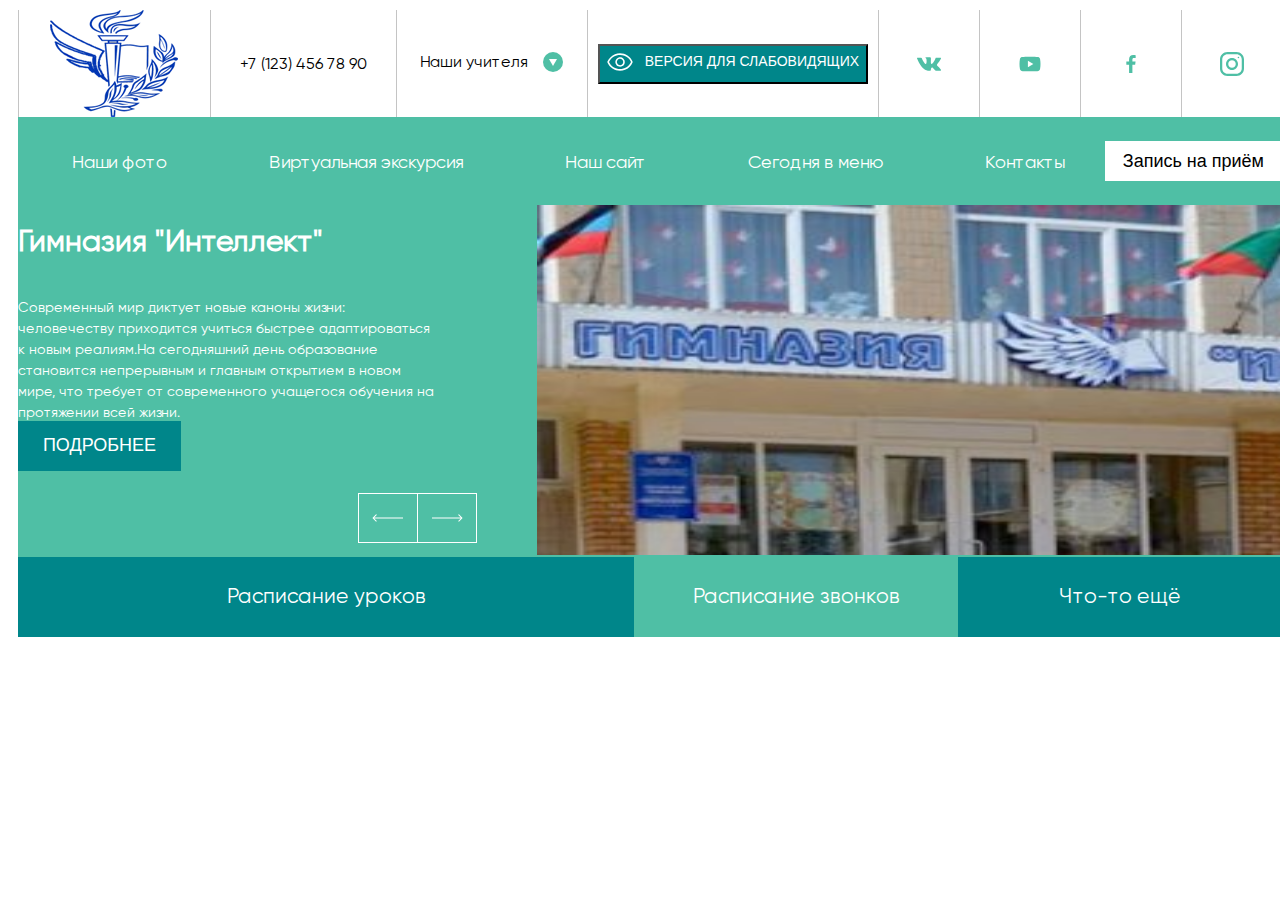
==== index.html @ 390b91b1 "Add files via upload" ====
<!DOCTYPE html>
<html lang="en">
<head>
    <meta charset="UTF-8">
    <meta http-equiv="X-UA-Compatible" content="IE=edge">
    <meta name="viewport" content="width=device-width, initial-scale=1.0">
    <title>Document</title>
    <link rel="stylesheet" href="style.css">
</head>
<body>
    <div class="conteiner">
       
        <nav class="header-menu">
            <div class="header-menu_info line_1">
                <img src="image\icons\logo.png" alt="">
            </div>
            <div class="header-menu_info a_black line_2">
                <a href="#">+7 (123) 456 78 90</a>
            </div>
            <div class="header-menu_info a_black line_3">
                <a href="#">Наши учителя</a> <span class="header-menu_info_img_line_3"><img src="image\icons\icon_btn.svg" alt=""></span> 
            </div>
            <div class="header-menu_info line_4">
                <button class="btn_line_4"> <span class="header-menu_info_img_line_4"><img src="image\icons\icon_eye.svg"></span> ВЕРСИЯ ДЛЯ СЛАБОВИДЯЩИХ</button>
            </div>
            <div class="header-menu_soc_bar">
                <img src="image\icons\icon_vk.svg" alt="">
            </div>
            <div class="header-menu_soc_bar">
                <img src="image\icons\icon_youtube.svg" alt="">
            </div>
            <div class="header-menu_soc_bar">
                <img src="image\icons\icon_facebook.svg" alt="">
            </div>
            <div class="header-menu_soc_bar">
                <img src="image\icons\icon_instagram.svg" alt="">
            </div>
        </nav>
        <div class="first-screen">
            <nav class="first-screen-menu">
                    <nav class="main_menu">
                        <ul>
                            <li><a href="">Наши фото</a></li> 
                            <li><a href="">Виртуальная экскурсия</a></li>
                            <li><a href="./site.html">Наш сайт</a></li>
                            <li><a href="">Сегодня в меню</a></li>
                            <li><a href="">Контакты</a></li>
                        </ul>                
                    </nav> 
                        <button  type="button" class="btn_zapis">Запись на приём</button> 
            </nav>
             <div class="first-screen-content">
                <div class="first-screen-content-left">
                    <div class="first-screen-content-left_text">
                        <h2 class="h1_first_screen">Гимназия "Интеллект"</h2>
                            <p class="info_first-screen">
                                Современный мир диктует новые каноны жизни: человечеству приходится учиться быстрее адаптироваться к новым реалиям.На сегодняшний день образование становится непрерывным и главным открытием в новом мире, что требует от современного учащегося обучения на протяжении всей жизни. 
                            </p>
                                <button class="first-screen-content-left_btn">
                                    <a href="">ПОДРОБНЕЕ</a>
                                </button>
                    </div>
                    
                    <div class="first-screen-content-left_slide_btn"> <img style="width:119px; height:50px;" src="image/content/img_slider/slide_btn.svg" alt=""></div>
                </div>
                <div class="first-screen-content-right"> 
                   <img src="image/content/img_slider/ggi.jpg" alt="">
               
            </div>
                                                                                                        
        </div>
        <div class="first-screen_main-categories">
            <div class="main_cat-1"><a href="">Расписание уроков</a></div>
            <div class="main_cat-2"><a href="">Расписание звонков</a></div>
            <div class="main_cat-3"><a href="">Что-то ещё</a></div>
    </div>   

    </div>
---- style.css ----
@font-face {
    font-family: Gilroy; /* Гарнитура шрифта */
    font-style: normal;
    font-weight: 400;
    src: url(fonts/gilroy-regular.ttf); /* Путь к файлу со шрифтом */
    }

body 
    {   background-color: #ffffff;
        font-family: Gilroy, Georgia, 'Times New Roman', Times, serif;
}

ul{
    list-style: none;
    padding: 0;
}

a {
    text-decoration: none;
    color: #fff;
}
.a_black  a {
    color: #000;
}

.site{
    width: 100%;
    height: 100%;
}
.conteiner {
    max-width: 1920px;
    min-width: 1020px;
    width: 100%;
    height: 100%;
    margin: 10px 10px;
    
}

.header-menu {   
    display: flex;
    margin: 0 auto;
    max-width: 1295px;
   
    width: 100%;
    height: 100%;
    background-color: #fff;  
    border-width: 0px 1px 0px 1px;
    border-style: solid;
    border-color: #C4C4C4;  
}

.header-menu:first-child{
    border-width: 0px 0px 0px 0px;
}

.header-menu_info {
    display: flex;
    flex-wrap: wrap;
    justify-content: center;
    align-content: center;
    border-width: 0px 0px 0px 1px;
    border-style: solid;
    border-color: #C4C4C4;
    text-align: center;
    font-size: 16px;   
    line-height: 18px;
}


.line_1 {
   max-width: 260px;
   width: 100%;
}
.line_2 {
    max-width: 185px;   
    width: 100%;
}
.line_3 {
    max-width: 199px; 
    width: 100%;
}
.line_3 > a {
    line-height: 20px;
}
.header-menu_info_img_line_3 {
    margin-left: 15px;
}
.line_4 {  
    max-width: 331px;
    width: 100%; 
    padding: 10px; 
}
.btn_line_4 {
    display: flex;
    flex-wrap: wrap;
    justify-content: space-around;
    align-content: center;
    width: 270px;
    height: 40px;
    background-color: #00868A;
    font-size: 14px;
    line-height: 17px;
    color: #fff;
}
.header-menu_info_img_line_4 {
    margin-right: 10px;
}
.header-menu_soc_bar {
    display: flex;
    flex-wrap: wrap;
    justify-content: center;
    align-content: center;
    max-width: 80px;
    width: 100%;
    padding: 10px;
    border-width: 0px 0px 0px 1px;
    border-style: solid;
    border-color: #C4C4C4;
}

.first-screen {
    background-color: #4FBFA5 ;
    margin: 0px auto;
    width: 100%;
    height: 100%;
    color: #fff;
}

.first-screen-menu {
    display: flex;
    align-items: center;
    margin: 0px auto;
    max-width: 1295px;
    width: 100%;
    height: 88px;   
}

.main_menu {
    max-width: 1248px;
    width: 100%;
    height: 27px;
    margin: 0 auto;
}

.main_menu >ul {
    display: flex;
    justify-content: space-between;
    margin: 0px auto;
    padding: 0px; 
}

.main_menu >ul > li {
    text-decoration: none;
    display: inline;
    font-size: 18px;
    line-height: 27px;
}

.main_menu >ul > li:first-child {
    padding-left: 54px;
    text-decoration: none;
    display: inline;
    font-size: 18px;
    line-height: 27px;
}
.btn_zapis {
    width: 214px;
    height: 40px;
    margin-left: 40px;
    padding: 0px;
    border: none;
    background-color: #fff;
    color: #000;
    text-align: center;
    font-weight: 500;
    font-size: 18px;
    
    
}
.first-screen-content {
    display: flex;
    margin: 0px auto;
    max-width: 1295px;
    width: 100%;
    height: 352px;
}
.first-screen-content-site{
    width: 100%;
    height: 500px;
}

.first-screen-content-left {
max-width: 490px;
width: 100%;
height: 100%;
margin-right: 60px;
}

.first-screen-content-left_text{
    max-width: 416px;
    width: 100%;
    height: 266px;
    margin: 0px 134px 0px 0px;
}

.first-screen-content-left_btn  {
    display: flex;
    flex-wrap: wrap;
    flex-direction: column;
    justify-content: center;
    align-content: center;
    width: 163px;
    height: 50px;
    background-color: #00868A;
    border: 0px;
    font-size: 18px;
    line-height: 21.19px;
    color: #fff;
}

.h1_first_screen{
    margin: 0px 0px 20px 0px;
    max-width: 316px;
    width: 100%;
    height: 72px;
    font-size: 30px;
    font-weight: 700;
    line-height: 72px;

}
.info_first-screen{
    max-width: 416px;
    width: 100%;
    height: 84px;
    font-size: 14px;
    line-height: 21px;
    margin: 0px 0px 40px 0px;
}

.first-screen-content-left_slide_btn {
    display: flex;
    flex-direction: row-reverse;
    margin-top: 22px;
    max-width: 490px;
    width: 100%;
    height: 50px;

}

.first-screen-content-right{
    max-width: 745px;
    width: 100%;
    height: 100%;
}

.first-screen-content-right img {
    width: 861px;
    height: 350px;
}


.first-screen_main-categories {
    display: flex;
    margin: 0px auto;
    max-width: 1295px;
    width: 100%;
    height: 80px;
    border: 0px;
}
.main_cat-1, .main_cat-2, .main_cat-3{
    display: flex;
    flex-wrap: wrap;
    flex-direction: column;
    align-content: center;
    justify-content: center;
    font-size: 21px;
    line-height: 31.5px;
}

.main_cat-1 {
    max-width: 648px;
    width: 100%;
    height: 80px; 
    background-color: #00868A;
}
.main_cat-2 {
    max-width: 324px;
    width: 100%;
    height: 80px; 
}
.main_cat-3 {
    max-width: 324px;
    width: 100%;
    height: 80px;    
    background-color: #00868A; 
}
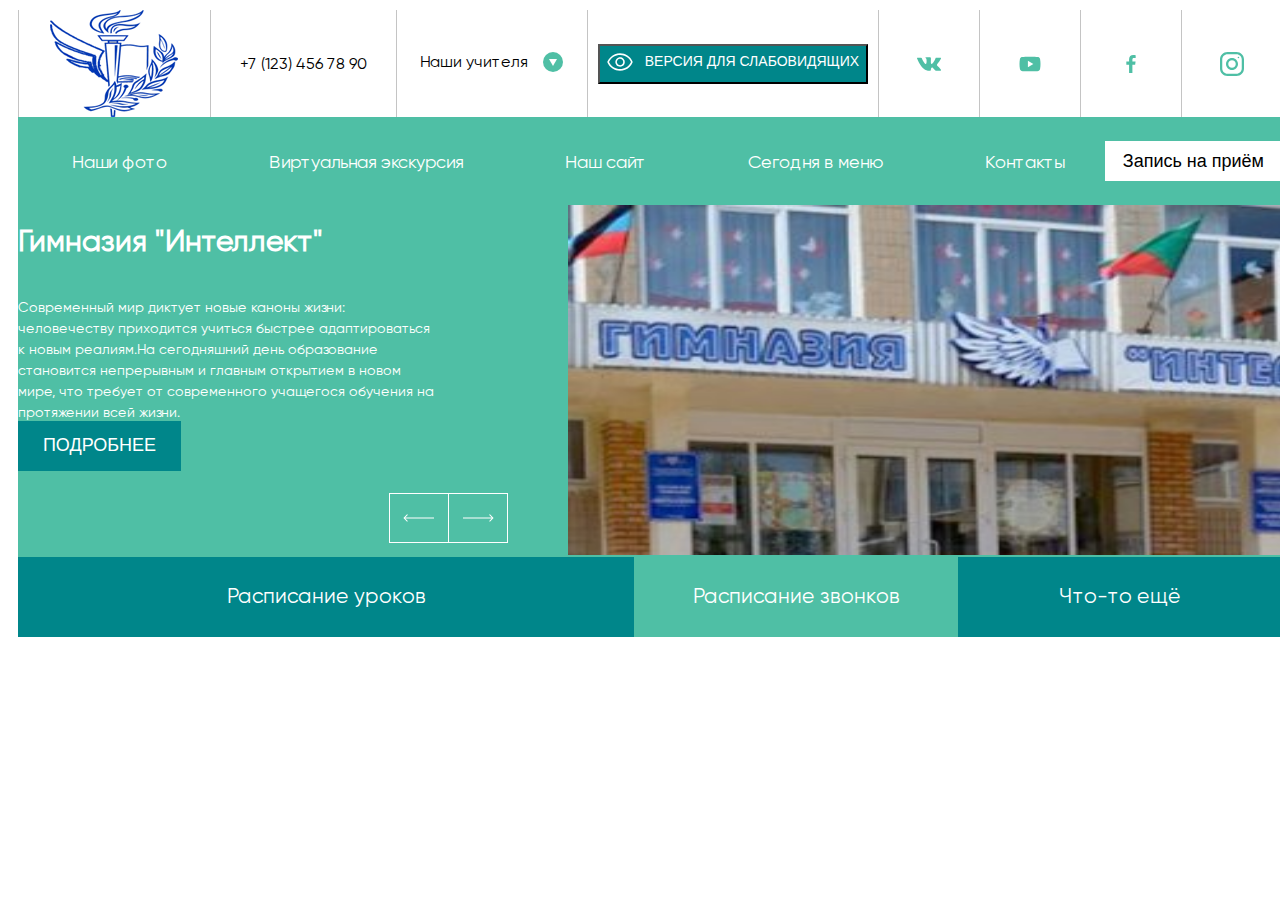
==== commit 4b0f2705: "Add files via upload" ====
--- a/index.html
+++ b/index.html
@@ -40,7 +40,7 @@
             <nav class="first-screen-menu">
                     <nav class="main_menu">
                         <ul>
-                            <li><a href="">Наши фото</a></li> 
+                            <li><a href="./foto.html">Наши фото</a></li> 
                             <li><a href="">Виртуальная экскурсия</a></li>
                             <li><a href="./site.html">Наш сайт</a></li>
                             <li><a href="">Сегодня в меню</a></li>
--- a/style.css
+++ b/style.css
@@ -189,6 +189,12 @@
     height: 500px;
 }
 
+.first-screen-content-foto{
+    display: flex;
+    flex-direction: column;
+}
+
+
 .first-screen-content-left {
 max-width: 490px;
 width: 100%;
@@ -248,13 +254,15 @@
 }
 
 .first-screen-content-right{
+    display: flex;
+    justify-content: center;
     max-width: 745px;
     width: 100%;
     height: 100%;
 }
 
 .first-screen-content-right img {
-    width: 861px;
+    width: 100%;
     height: 350px;
 }
 
@@ -293,4 +301,17 @@
     width: 100%;
     height: 80px;    
     background-color: #00868A; 
+}
+.foto_line{
+    display: flex;
+    justify-content: space-between;
+
+}
+.btn_foto{
+
+width: 300px;
+height: 200px;
+margin: 20px 30px 20px 30px;
+background-color: #3ef601;
+flex-wrap: wrap;
 }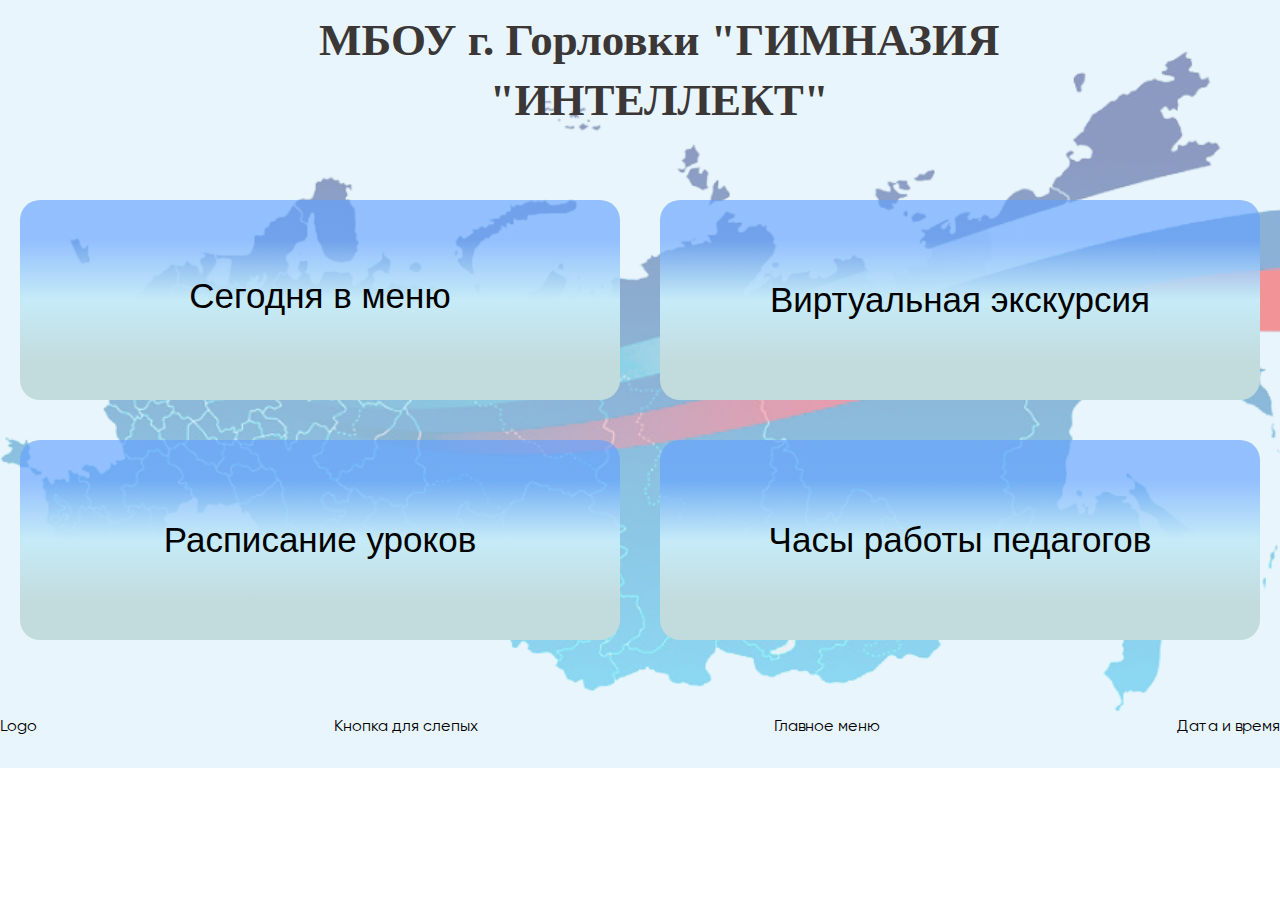
==== commit 84467cb6: "Update index.html" ====
--- a/index.html
+++ b/index.html
@@ -9,71 +9,41 @@
 </head>
 <body>
     <div class="conteiner">
-       
-        <nav class="header-menu">
-            <div class="header-menu_info line_1">
-                <img src="image\icons\logo.png" alt="">
+        <div class="header">
+            <div class="header_left_logo">
+            <img src="https://gimn-intellect.do.am/site_image/gerb_ggi_new.png" alt="">
             </div>
-            <div class="header-menu_info a_black line_2">
-                <a href="#">+7 (123) 456 78 90</a>
+            <div class="header_text_logo">
+            <b>МБОУ г. Горловки "ГИМНАЗИЯ "ИНТЕЛЛЕКТ"</b> <br>
+            <!-- <span style="font-size:12px;">МУНИЦИПАЛЬНОЕ БЮДЖЕТНОЕ ОБЩЕОБРАЗОВАТЕЛЬНОЕ УЧРЕЖДЕНИЕ ГОРОДА ГОРЛОВКИ «ГИМНАЗИЯ «ИНТЕЛЛЕКТ» </span> -->
             </div>
-            <div class="header-menu_info a_black line_3">
-                <a href="#">Наши учителя</a> <span class="header-menu_info_img_line_3"><img src="image\icons\icon_btn.svg" alt=""></span> 
+            <div class="header_right_logo"></div>
+            </div> 
+    
+           
+            <div class="knopki_ggi">
+                <div class="vertikal_btn">
+                    <div class="stolbik_btn">
+                        <div class="btn_ggi"><a href="./index.html"><span><span>Сегодня в меню</span></span></a></div>
+                        <div class="btn_ggi"><span><span><a href="">Расписание уроков</a></span></span>
+                        </div>
+                    </div>
+            
+                    <div class="stolbik_btn">
+                        <div class="btn_ggi"><span><span><a href="">Виртуальная экскурсия</a></span></span></div>
+                        <div class="btn_ggi"><span><span><a href="">Часы работы педагогов</a></span></span></div>
+                    </div>
+                </div>
             </div>
-            <div class="header-menu_info line_4">
-                <button class="btn_line_4"> <span class="header-menu_info_img_line_4"><img src="image\icons\icon_eye.svg"></span> ВЕРСИЯ ДЛЯ СЛАБОВИДЯЩИХ</button>
+            <div class="nav_footer">
+                <div>Logo</div>
+                <div>Кнопка для слепых</div>
+                <div>Главное меню</div>
+                <div>Дата и время</div>
             </div>
-            <div class="header-menu_soc_bar">
-                <img src="image\icons\icon_vk.svg" alt="">
-            </div>
-            <div class="header-menu_soc_bar">
-                <img src="image\icons\icon_youtube.svg" alt="">
-            </div>
-            <div class="header-menu_soc_bar">
-                <img src="image\icons\icon_facebook.svg" alt="">
-            </div>
-            <div class="header-menu_soc_bar">
-                <img src="image\icons\icon_instagram.svg" alt="">
-            </div>
-        </nav>
-        <div class="first-screen">
-            <nav class="first-screen-menu">
-                    <nav class="main_menu">
-                        <ul>
-                            <li><a href="./foto.html">Наши фото</a></li> 
-                            <li><a href="">Виртуальная экскурсия</a></li>
-                            <li><a href="./site.html">Наш сайт</a></li>
-                            <li><a href="">Сегодня в меню</a></li>
-                            <li><a href="">Контакты</a></li>
-                        </ul>                
-                    </nav> 
-                        <button  type="button" class="btn_zapis">Запись на приём</button> 
-            </nav>
-             <div class="first-screen-content">
-                <div class="first-screen-content-left">
-                    <div class="first-screen-content-left_text">
-                        <h2 class="h1_first_screen">Гимназия "Интеллект"</h2>
-                            <p class="info_first-screen">
-                                Современный мир диктует новые каноны жизни: человечеству приходится учиться быстрее адаптироваться к новым реалиям.На сегодняшний день образование становится непрерывным и главным открытием в новом мире, что требует от современного учащегося обучения на протяжении всей жизни. 
-                            </p>
-                                <button class="first-screen-content-left_btn">
-                                    <a href="">ПОДРОБНЕЕ</a>
-                                </button>
-                    </div>
-                    
-                    <div class="first-screen-content-left_slide_btn"> <img style="width:119px; height:50px;" src="image/content/img_slider/slide_btn.svg" alt=""></div>
-                </div>
-                <div class="first-screen-content-right"> 
-                   <img src="image/content/img_slider/ggi.jpg" alt="">
-               
-            </div>
-                                                                                                        
-        </div>
-        <div class="first-screen_main-categories">
-            <div class="main_cat-1"><a href="">Расписание уроков</a></div>
-            <div class="main_cat-2"><a href="">Расписание звонков</a></div>
-            <div class="main_cat-3"><a href="">Что-то ещё</a></div>
-    </div>   
+   </div>
+   
 
-    </div>
-   +</body>
+   </html>
+   
--- a/style.css
+++ b/style.css
@@ -6,7 +6,9 @@
     }
 
 body 
-    {   background-color: #ffffff;
+    {  
+        margin: 0px;
+        background-color: #ffffff;
         font-family: Gilroy, Georgia, 'Times New Roman', Times, serif;
 }
 
@@ -17,301 +19,139 @@
 
 a {
     text-decoration: none;
-    color: #fff;
+    color: rgb(0, 0, 0);
 }
 .a_black  a {
     color: #000;
 }
 
-.site{
+span{
+    font-family: Verdana, Geneva, Tahoma, sans-serif;
+    font-size: 35px;
+}
+iframe{
     width: 100%;
     height: 100%;
 }
 .conteiner {
-    max-width: 1920px;
-    min-width: 1020px;
+    display: flex;
+    flex-direction: column;
+    background-color: #e9f5fc;
+    background-image: url(./image/icons/bg_rf_proz40.png);
+    background-size: 100% 100%;
     width: 100%;
-    height: 100%;
-    margin: 10px 10px;
-    
+    height: 768px;
+    margin: auto;
 }
 
-.header-menu {   
+/*стили шапка*/
+.header {
     display: flex;
-    margin: 0 auto;
-    max-width: 1295px;
+    justify-content: space-between;
+    align-items: center;
+    margin: 10px 0px;
+    width: 100%;
+    height: auto;
+    /* background-image: url('./image/icons/flag_2.png'); */
+    background-size: cover;
+   }
    
+   .header_left_logo {
+    width: 10%; 
+    padding-left: 3%;
+   }
+   
+   .header_text_logo {
+    text-align: center;
+    font-size: 45px;
+    font-weight: 500;
+    font-family: Georgia, 'Times New Roman', Times, serif;
+    line-height: 60px;
+    color: #3b3737;
+   }
+   
+   .header_right_logo {
+    width: 10%;
+    padding-top: 6%;
+    color: #33235e;
+    font-size: 12px;
+    font-weight: 700;
+   }
+   /*конец стили шапка*/
+   .nav_footer{
+    display: flex;
     width: 100%;
-    height: 100%;
-    background-color: #fff;  
-    border-width: 0px 1px 0px 1px;
-    border-style: solid;
-    border-color: #C4C4C4;  
+    height: 50px;
+    margin-top: 40px;
+    flex-direction: row;
+    justify-content: space-between;
+    align-items: center;
 }
+/*кнопки на главной странице*/
+.knopki_ggi {
+    align-items: center;
+    }
 
-.header-menu:first-child{
-    border-width: 0px 0px 0px 0px;
-}
+    .conteiner_btn {
+     
+     width: 600px;
+    }
+    
+    .vertikal_btn {
+     display: flex;
+     flex-flow: row;
+     width: 100%;
+    font-size: 12px;
+     }
+    .stolbik_btn {
+     padding: 20px;
+     width: 100%;
+    }
 
-.header-menu_info {
-    display: flex;
-    flex-wrap: wrap;
-    justify-content: center;
-    align-content: center;
-    border-width: 0px 0px 0px 1px;
-    border-style: solid;
-    border-color: #C4C4C4;
-    text-align: center;
-    font-size: 16px;   
-    line-height: 18px;
-}
+    .btn_ggi { 
+        display: flex;
+        align-items: center;
+        justify-content: space-around;
+        line-height: 30px;
+        text-align: center;
+        margin-top: 40px;
+        background: linear-gradient(to top, #c2dcde 20%, #c6ebf8 50%, #61a0ffa1 80% ); 
+        width: 100%;
+        height: 200px;
+        border-radius: 20px;
+       }
+     
+    .btn_ggi a {
+     text-decoration: none;
+     display: block;
+     color: #000000;
+    }
+    .btn_ggi_dlinaya a {
+     text-decoration: none;
+     display: block;
+     color: #000000;
+    }
+    
+    .btn_ggi:hover {
+     background: linear-gradient(to bottom, #f5fcff 20%, #c6ebf8 50%, #8bd7f3 80% );
+    }
+    
+    .btn_ggi_dlinaya:hover {
+     background: linear-gradient(to bottom, #f5fcff 20%, #c6ebf8 50%, #8bd7f3 80% );
+    }
+   
+    
+    .btn_ggi_dlinaya { 
+     line-height: 30px;
+     text-align: center;
+     margin-top: 10px;
+     background: linear-gradient(to top, #c2dcde 20%, #c6ebf8 50%, #61a0ffa1 80% ); 
+     width: 100%;
+     height: 30px;
+     border-radius: 20px;
+     font-size: 12px;
+    }
+
+    /*конец кнопки на главной странице*/
 
 
-.line_1 {
-   max-width: 260px;
-   width: 100%;
-}
-.line_2 {
-    max-width: 185px;   
-    width: 100%;
-}
-.line_3 {
-    max-width: 199px; 
-    width: 100%;
-}
-.line_3 > a {
-    line-height: 20px;
-}
-.header-menu_info_img_line_3 {
-    margin-left: 15px;
-}
-.line_4 {  
-    max-width: 331px;
-    width: 100%; 
-    padding: 10px; 
-}
-.btn_line_4 {
-    display: flex;
-    flex-wrap: wrap;
-    justify-content: space-around;
-    align-content: center;
-    width: 270px;
-    height: 40px;
-    background-color: #00868A;
-    font-size: 14px;
-    line-height: 17px;
-    color: #fff;
-}
-.header-menu_info_img_line_4 {
-    margin-right: 10px;
-}
-.header-menu_soc_bar {
-    display: flex;
-    flex-wrap: wrap;
-    justify-content: center;
-    align-content: center;
-    max-width: 80px;
-    width: 100%;
-    padding: 10px;
-    border-width: 0px 0px 0px 1px;
-    border-style: solid;
-    border-color: #C4C4C4;
-}
-
-.first-screen {
-    background-color: #4FBFA5 ;
-    margin: 0px auto;
-    width: 100%;
-    height: 100%;
-    color: #fff;
-}
-
-.first-screen-menu {
-    display: flex;
-    align-items: center;
-    margin: 0px auto;
-    max-width: 1295px;
-    width: 100%;
-    height: 88px;   
-}
-
-.main_menu {
-    max-width: 1248px;
-    width: 100%;
-    height: 27px;
-    margin: 0 auto;
-}
-
-.main_menu >ul {
-    display: flex;
-    justify-content: space-between;
-    margin: 0px auto;
-    padding: 0px; 
-}
-
-.main_menu >ul > li {
-    text-decoration: none;
-    display: inline;
-    font-size: 18px;
-    line-height: 27px;
-}
-
-.main_menu >ul > li:first-child {
-    padding-left: 54px;
-    text-decoration: none;
-    display: inline;
-    font-size: 18px;
-    line-height: 27px;
-}
-.btn_zapis {
-    width: 214px;
-    height: 40px;
-    margin-left: 40px;
-    padding: 0px;
-    border: none;
-    background-color: #fff;
-    color: #000;
-    text-align: center;
-    font-weight: 500;
-    font-size: 18px;
-    
-    
-}
-.first-screen-content {
-    display: flex;
-    margin: 0px auto;
-    max-width: 1295px;
-    width: 100%;
-    height: 352px;
-}
-.first-screen-content-site{
-    width: 100%;
-    height: 500px;
-}
-
-.first-screen-content-foto{
-    display: flex;
-    flex-direction: column;
-}
-
-
-.first-screen-content-left {
-max-width: 490px;
-width: 100%;
-height: 100%;
-margin-right: 60px;
-}
-
-.first-screen-content-left_text{
-    max-width: 416px;
-    width: 100%;
-    height: 266px;
-    margin: 0px 134px 0px 0px;
-}
-
-.first-screen-content-left_btn  {
-    display: flex;
-    flex-wrap: wrap;
-    flex-direction: column;
-    justify-content: center;
-    align-content: center;
-    width: 163px;
-    height: 50px;
-    background-color: #00868A;
-    border: 0px;
-    font-size: 18px;
-    line-height: 21.19px;
-    color: #fff;
-}
-
-.h1_first_screen{
-    margin: 0px 0px 20px 0px;
-    max-width: 316px;
-    width: 100%;
-    height: 72px;
-    font-size: 30px;
-    font-weight: 700;
-    line-height: 72px;
-
-}
-.info_first-screen{
-    max-width: 416px;
-    width: 100%;
-    height: 84px;
-    font-size: 14px;
-    line-height: 21px;
-    margin: 0px 0px 40px 0px;
-}
-
-.first-screen-content-left_slide_btn {
-    display: flex;
-    flex-direction: row-reverse;
-    margin-top: 22px;
-    max-width: 490px;
-    width: 100%;
-    height: 50px;
-
-}
-
-.first-screen-content-right{
-    display: flex;
-    justify-content: center;
-    max-width: 745px;
-    width: 100%;
-    height: 100%;
-}
-
-.first-screen-content-right img {
-    width: 100%;
-    height: 350px;
-}
-
-
-.first-screen_main-categories {
-    display: flex;
-    margin: 0px auto;
-    max-width: 1295px;
-    width: 100%;
-    height: 80px;
-    border: 0px;
-}
-.main_cat-1, .main_cat-2, .main_cat-3{
-    display: flex;
-    flex-wrap: wrap;
-    flex-direction: column;
-    align-content: center;
-    justify-content: center;
-    font-size: 21px;
-    line-height: 31.5px;
-}
-
-.main_cat-1 {
-    max-width: 648px;
-    width: 100%;
-    height: 80px; 
-    background-color: #00868A;
-}
-.main_cat-2 {
-    max-width: 324px;
-    width: 100%;
-    height: 80px; 
-}
-.main_cat-3 {
-    max-width: 324px;
-    width: 100%;
-    height: 80px;    
-    background-color: #00868A; 
-}
-.foto_line{
-    display: flex;
-    justify-content: space-between;
-
-}
-.btn_foto{
-
-width: 300px;
-height: 200px;
-margin: 20px 30px 20px 30px;
-background-color: #3ef601;
-flex-wrap: wrap;
-}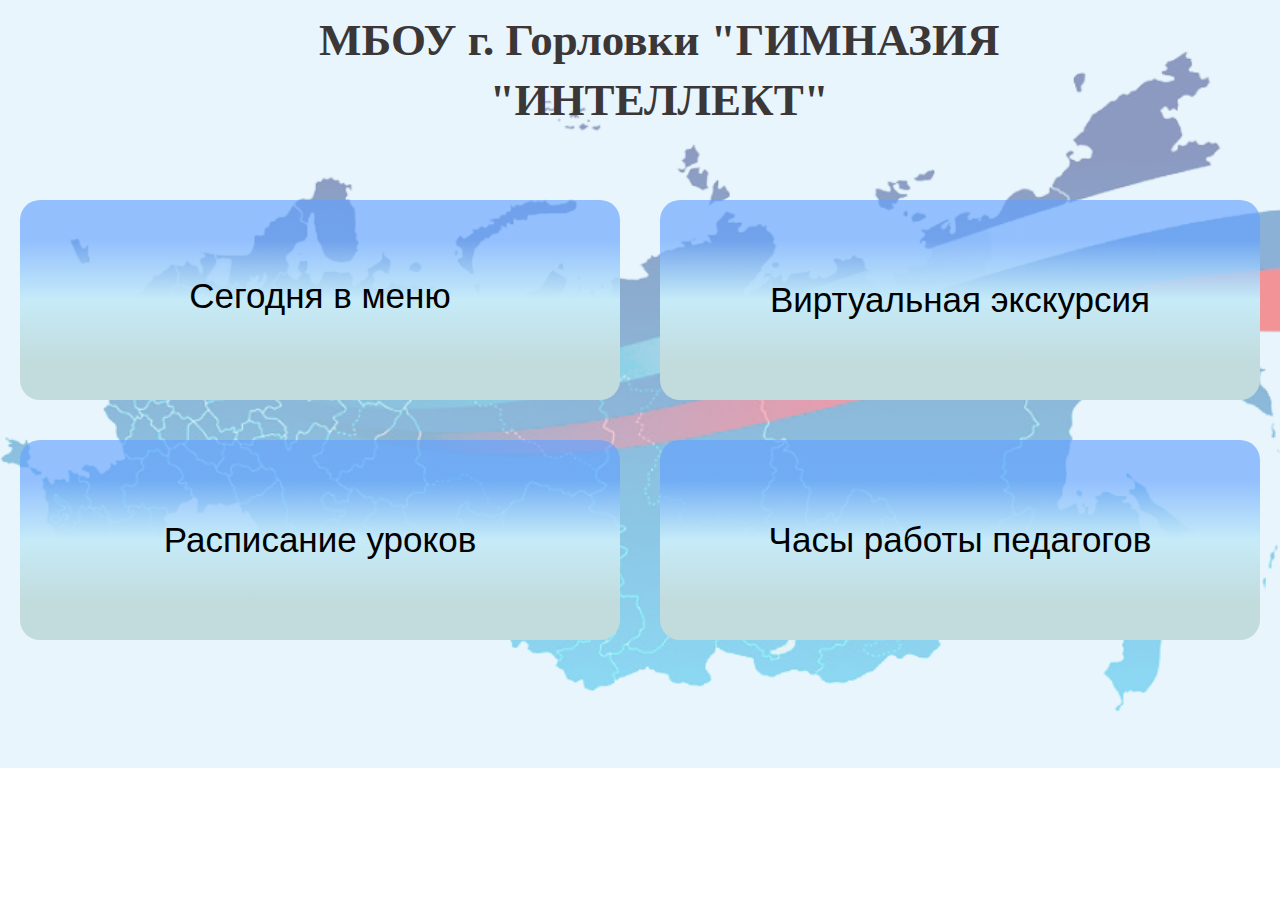
==== commit 7153841b: "Update index.html" ====
--- a/index.html
+++ b/index.html
@@ -8,9 +8,10 @@
     <link rel="stylesheet" href="style.css">
 </head>
 <body>
+  
     <div class="conteiner">
         <div class="header">
-            <div class="header_left_logo">
+            <div class="header_left_logo" id="prikol">
             <img src="https://gimn-intellect.do.am/site_image/gerb_ggi_new.png" alt="">
             </div>
             <div class="header_text_logo">
@@ -25,25 +26,53 @@
                 <div class="vertikal_btn">
                     <div class="stolbik_btn">
                         <div class="btn_ggi"><a href="./index.html"><span><span>Сегодня в меню</span></span></a></div>
-                        <div class="btn_ggi"><span><span><a href="">Расписание уроков</a></span></span>
+                        <div class="btn_ggi"><span><span><a href="./rasp.html">Расписание уроков</a></span></span>
                         </div>
                     </div>
             
                     <div class="stolbik_btn">
-                        <div class="btn_ggi"><span><span><a href="">Виртуальная экскурсия</a></span></span></div>
-                        <div class="btn_ggi"><span><span><a href="">Часы работы педагогов</a></span></span></div>
+                        <div class="btn_ggi"><span><span><a href="/index/doska_pochjota/0-55">Виртуальная экскурсия</a></span></span></div>
+                        <div class="btn_ggi"><span><span><a href="./site.html">Часы работы педагогов</a></span></span></div>
                     </div>
                 </div>
+
+                
+
+                <!-- <div class="nav_footer">
+                    <div>Logo</div>
+                    <div class="header-menu_info line_4">
+                        <button class="btn_line_4"> <span class="header-menu_info_img_line_4"><img src="image/icons/icon_eye.svg"></span> ВЕРСИЯ ДЛЯ СЛАБОВИДЯЩИХ</button>
+                    </div>
+                    <div>Главное меню</div>
+                    <div class='data_time' id="data_time">Дата и время</div>
+                </div> -->
             </div>
-            <div class="nav_footer">
-                <div>Logo</div>
-                <div>Кнопка для слепых</div>
-                <div>Главное меню</div>
-                <div>Дата и время</div>
-            </div>
+            <nav class="footer-menu">
+                    
+                <div class="footer-menu_info a_black line_1">
+                    <img src="./image/icons/icon_contakts.png" alt="">
+                    <!-- <a href="#">Наши контакты</a> <span class="footer-menu_info_img_line_1"><img src="image/icons/icon_btn.svg" alt=""></span>  -->
+                </div>
+                <div class="footer-menu_info line_2">
+                    <img src="./image/icons/btn_slepoy.png" alt="">
+                    <!-- <button class="btn_line_2"> <span class="footer-menu_info_img_line_2"><img src="image/icons/icon_eye.svg"></span> ВЕРСИЯ ДЛЯ СЛАБОВИДЯЩИХ</button> -->
+                </div>
+                <div class="footer-menu_soc_bar">
+                    <img src="image/icons/icon_vk.png" alt="">
+                </div>
+                <div class="footer-menu_soc_bar">
+                    <img src="image/icons/icon_youtube.png" alt="">
+                </div>
+                <div class="footer-menu_soc_bar">
+                    <img src="image/icons/icon_ok.png" alt="">
+                </div>
+                <div class="footer-menu_soc_bar">
+                    <img src="image/icons/icon_telegram.png" alt="">
+                </div>
+            </nav>  
    </div>
-   
-
+ 
+<script src="script.js"></script>
 </body>
    </html>
    
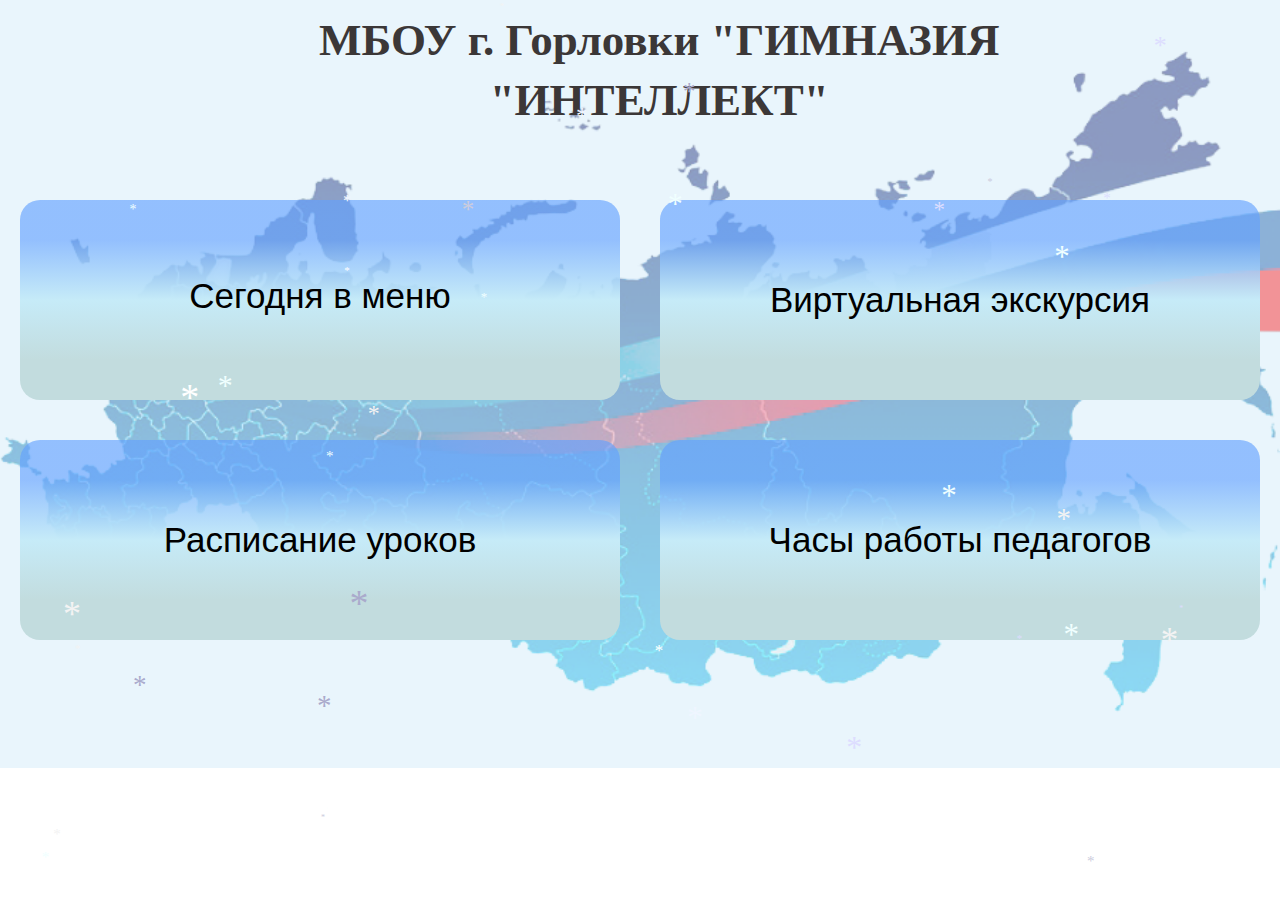
==== commit 009a113c: "Update index.html" ====
--- a/index.html
+++ b/index.html
@@ -58,16 +58,16 @@
                     <!-- <button class="btn_line_2"> <span class="footer-menu_info_img_line_2"><img src="image/icons/icon_eye.svg"></span> ВЕРСИЯ ДЛЯ СЛАБОВИДЯЩИХ</button> -->
                 </div>
                 <div class="footer-menu_soc_bar">
-                    <img src="image/icons/icon_vk.png" alt="">
+                    <img src="./image/icons/icon_vk.png" alt="">
                 </div>
                 <div class="footer-menu_soc_bar">
-                    <img src="image/icons/icon_youtube.png" alt="">
+                    <img src="./image/icons/icon_youtube.png" alt="">
                 </div>
                 <div class="footer-menu_soc_bar">
-                    <img src="image/icons/icon_ok.png" alt="">
+                    <img src="./image/icons/icon_ok.png" alt="">
                 </div>
                 <div class="footer-menu_soc_bar">
-                    <img src="image/icons/icon_telegram.png" alt="">
+                    <img src="./image/icons/icon_telegram.png" alt="">
                 </div>
             </nav>  
    </div>
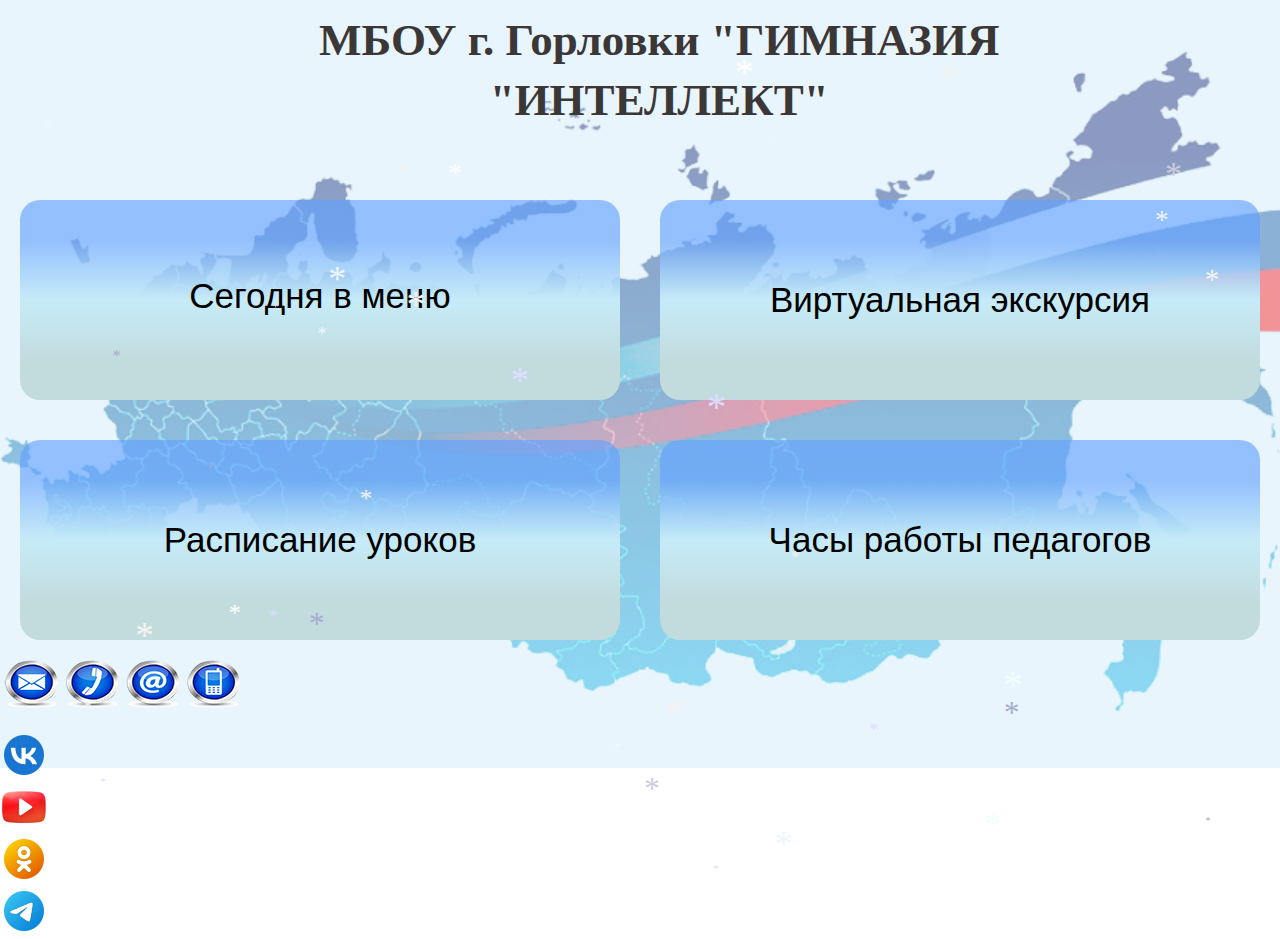
==== commit cd9fcf82: "Update index.html" ====
--- a/index.html
+++ b/index.html
@@ -58,16 +58,16 @@
                     <!-- <button class="btn_line_2"> <span class="footer-menu_info_img_line_2"><img src="image/icons/icon_eye.svg"></span> ВЕРСИЯ ДЛЯ СЛАБОВИДЯЩИХ</button> -->
                 </div>
                 <div class="footer-menu_soc_bar">
-                    <img src="./image/icons/icon_vk.png" alt="">
+                    <img src="image/icons/icon_vk.png" alt="">
                 </div>
                 <div class="footer-menu_soc_bar">
-                    <img src="./image/icons/icon_youtube.png" alt="">
+                    <img src="image/icons/icon_youtube.png" alt="">
                 </div>
                 <div class="footer-menu_soc_bar">
-                    <img src="./image/icons/icon_ok.png" alt="">
+                    <img src="image/icons/icon_ok.png" alt="">
                 </div>
                 <div class="footer-menu_soc_bar">
-                    <img src="./image/icons/icon_telegram.png" alt="">
+                    <img src="image/icons/icon_telegram.png" alt="">
                 </div>
             </nav>  
    </div>
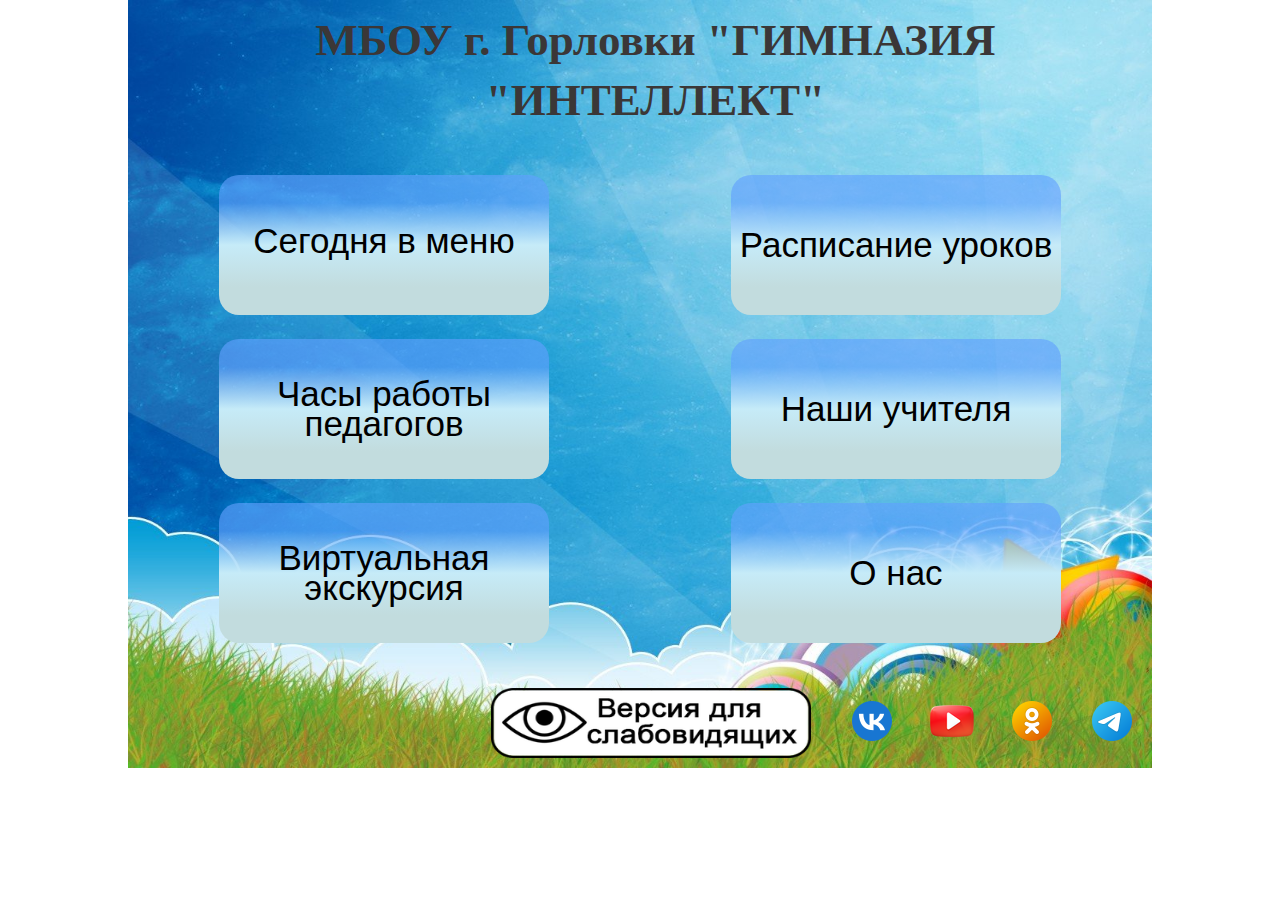
==== commit b71c3a87: "Update index.html" ====
--- a/index.html
+++ b/index.html
@@ -7,7 +7,7 @@
     <title>Document</title>
     <link rel="stylesheet" href="style.css">
 </head>
-<body>
+<body id="body">
   
     <div class="conteiner">
         <div class="header">
@@ -25,49 +25,40 @@
             <div class="knopki_ggi">
                 <div class="vertikal_btn">
                     <div class="stolbik_btn">
-                        <div class="btn_ggi"><a href="./index.html"><span><span>Сегодня в меню</span></span></a></div>
-                        <div class="btn_ggi"><span><span><a href="./rasp.html">Расписание уроков</a></span></span>
-                        </div>
+                        <div class="btn_ggi"><a href="./food_menu.html"><span>Сегодня в меню</span></a></div>
+                        <div class="btn_ggi"><span><a href="./time_prepod.html">Часы работы педагогов</a></span></div>
+                        <div class="btn_ggi"><span><a href="./virt_tour.html">Виртуальная экскурсия</a></span></div>
                     </div>
             
                     <div class="stolbik_btn">
-                        <div class="btn_ggi"><span><span><a href="/index/doska_pochjota/0-55">Виртуальная экскурсия</a></span></span></div>
-                        <div class="btn_ggi"><span><span><a href="./site.html">Часы работы педагогов</a></span></span></div>
+                        <div class="btn_ggi"><span><a href="./rasp.html">Расписание уроков</a></span></div>
+                        <div class="btn_ggi"><span><a href="./prepod.html">Наши учителя</a></span></div>                       
+                        <div class="btn_ggi"><span><a href="./about_us.html">О нас</a></span></div>
                     </div>
                 </div>
 
                 
-
-                <!-- <div class="nav_footer">
-                    <div>Logo</div>
-                    <div class="header-menu_info line_4">
-                        <button class="btn_line_4"> <span class="header-menu_info_img_line_4"><img src="image/icons/icon_eye.svg"></span> ВЕРСИЯ ДЛЯ СЛАБОВИДЯЩИХ</button>
-                    </div>
-                    <div>Главное меню</div>
-                    <div class='data_time' id="data_time">Дата и время</div>
-                </div> -->
             </div>
             <nav class="footer-menu">
                     
-                <div class="footer-menu_info a_black line_1">
-                    <img src="./image/icons/icon_contakts.png" alt="">
-                    <!-- <a href="#">Наши контакты</a> <span class="footer-menu_info_img_line_1"><img src="image/icons/icon_btn.svg" alt=""></span>  -->
+                <div class="footer-menu_info a_black line_1" >
+                    <div  class='data_time' id="data_time"></div>
+                  <!-- <img src="./image/icons/icon_contakts.png" alt=""> -->
                 </div>
-                <div class="footer-menu_info line_2">
+                <div class="footer-menu_info line_2" id="btn_slepoy">
                     <img src="./image/icons/btn_slepoy.png" alt="">
-                    <!-- <button class="btn_line_2"> <span class="footer-menu_info_img_line_2"><img src="image/icons/icon_eye.svg"></span> ВЕРСИЯ ДЛЯ СЛАБОВИДЯЩИХ</button> -->
                 </div>
                 <div class="footer-menu_soc_bar">
-                    <img src="image/icons/icon_vk.png" alt="">
+                    <a href="socbar.html"> <img src="image/icons/icon_vk.png" alt=""></a>
                 </div>
                 <div class="footer-menu_soc_bar">
-                    <img src="image/icons/icon_youtube.png" alt="">
+                    <a href="socbar.html"> <img src="image/icons/icon_youtube.png" alt=""></a>
                 </div>
                 <div class="footer-menu_soc_bar">
-                    <img src="image/icons/icon_ok.png" alt="">
+                    <a href="socbar.html"> <img src="image/icons/icon_ok.png" alt=""></a>
                 </div>
                 <div class="footer-menu_soc_bar">
-                    <img src="image/icons/icon_telegram.png" alt="">
+                    <a href="socbar.html"> <img src="image/icons/icon_telegram.png" alt=""></a>
                 </div>
             </nav>  
    </div>
--- a/style.css
+++ b/style.css
@@ -29,21 +29,28 @@
     font-family: Verdana, Geneva, Tahoma, sans-serif;
     font-size: 35px;
 }
-iframe{
+
+.inputPDF{
     width: 100%;
     height: 100%;
 }
 .conteiner {
     display: flex;
     flex-direction: column;
+    justify-content: space-between;
     background-color: #e9f5fc;
-    background-image: url(./image/icons/bg_rf_proz40.png);
+    background-image: url(./image/icons/lug-s-travoj-zv-zdami-i-oblakami.jpg);
     background-size: 100% 100%;
-    width: 100%;
+    width: 1024px;
     height: 768px;
     margin: auto;
 }
-
+.content_block{
+    display: flex;
+    flex-wrap: wrap;
+    width: 100%;
+    height: 100%;
+}
 /*стили шапка*/
 .header {
     display: flex;
@@ -52,7 +59,7 @@
     margin: 10px 0px;
     width: 100%;
     height: auto;
-    /* background-image: url('./image/icons/flag_2.png'); */
+    background-image: url('./image/icons/flag_2.png');
     background-size: cover;
    }
    
@@ -70,88 +77,239 @@
     color: #3b3737;
    }
    
-   .header_right_logo {
+.header_right_logo {
     width: 10%;
     padding-top: 6%;
     color: #33235e;
     font-size: 12px;
     font-weight: 700;
-   }
+}
+.headerInfoOther{
+   display: flex;
+   justify-content: space-around;
+   font-size: 40px; 
+}
    /*конец стили шапка*/
-   .nav_footer{
+.nav_footer{
     display: flex;
     width: 100%;
     height: 50px;
-    margin-top: 40px;
+    margin: 40px;
     flex-direction: row;
     justify-content: space-between;
     align-items: center;
-}
+    font-size: 30px;
+}
+
+.data_time{
+    display: flex;
+    flex-direction: row;
+    align-items: center;
+    margin-left: 40px;
+    font-size: 20px;
+    font-weight: 700;
+}
+
+
 /*кнопки на главной странице*/
 .knopki_ggi {
     align-items: center;
-    }
-
-    .conteiner_btn {
-     
-     width: 600px;
-    }
-    
-    .vertikal_btn {
-     display: flex;
-     flex-flow: row;
-     width: 100%;
+}
+
+.conteiner_btn {
+    width: 600px;
+}
+
+.vertikal_btn {
+    display: flex;
+    flex-flow: row;
+    width: 100%;
     font-size: 12px;
-     }
-    .stolbik_btn {
-     padding: 20px;
-     width: 100%;
-    }
-
-    .btn_ggi { 
+}
+
+.stolbik_btn {
+    display: flex;
+    flex-direction: column;
+    flex-wrap: nowrap;
+    align-items: center;
+    padding: 20px;
+    width: 100%;
+}
+
+.btn_ggi {
+    display: flex;
+    align-items: center;
+    justify-content: space-around;
+    line-height: 30px;
+    text-align: center;
+    margin: 12px;
+    background: linear-gradient(to top, #c2dcde 20%, #c6ebf8 50%, #61a0ffa1 80%);
+    width: 70%;
+    height: 140px;
+    border-radius: 20px;
+}
+
+.btn_ggi a {
+    text-decoration: none;
+    display: block;
+    color: #000000;
+}
+
+.btn_ggi_dlinaya a {
+    text-decoration: none;
+    display: block;
+    color: #000000;
+}
+
+.btn_ggi:hover {
+    background: linear-gradient(to bottom, #f5fcff 20%, #c6ebf8 50%, #8bd7f3 80%);
+}
+
+.btn_ggi_dlinaya:hover {
+    background: linear-gradient(to bottom, #f5fcff 20%, #c6ebf8 50%, #8bd7f3 80%);
+}
+
+.btn_ggi_dlinaya {
+    line-height: 30px;
+    text-align: center;
+    margin-top: 10px;
+    background: linear-gradient(to top, #c2dcde 20%, #c6ebf8 50%, #61a0ffa1 80%);
+    width: 100%;
+    height: 30px;
+    border-radius: 20px;
+    font-size: 12px;
+}
+
+    /*конец кнопки на главной странице*/
+.footer-menu {
+    display: flex;
+    justify-content: space-between;
+    margin: 0 auto;
+    width: 100%;
+    height: 90px;
+    /* border-width: 0px 1px 0px 1px;
+        border-style: solid; */
+    border-color: #C4C4C4;
+}
+
+.footer-menu:first-child {
+    border-width: 0px 0px 0px 0px;
+}
+
+.footer-menu_info {
+    display: flex;
+    flex-wrap: wrap;
+    justify-content: center;
+    align-content: center;
+    /* border-width: 0px 0px 0px 1px;
+        border-style: solid; */
+    border-color: #C4C4C4;
+    text-align: center;
+    font-size: 16px;
+    line-height: 18px;
+}
+
+
+
+.line_1 {
+    width: 100%;
+}
+
+.line_1>a {
+    line-height: 20px;
+}
+
+.line_2 {
+    width: 100%;
+    padding: 10px;
+}
+
+/* .btn_line_2 {
         display: flex;
-        align-items: center;
+        flex-wrap: wrap;
         justify-content: space-around;
-        line-height: 30px;
-        text-align: center;
-        margin-top: 40px;
-        background: linear-gradient(to top, #c2dcde 20%, #c6ebf8 50%, #61a0ffa1 80% ); 
-        width: 100%;
-        height: 200px;
-        border-radius: 20px;
-       }
-     
-    .btn_ggi a {
-     text-decoration: none;
-     display: block;
-     color: #000000;
-    }
-    .btn_ggi_dlinaya a {
-     text-decoration: none;
-     display: block;
-     color: #000000;
-    }
-    
-    .btn_ggi:hover {
-     background: linear-gradient(to bottom, #f5fcff 20%, #c6ebf8 50%, #8bd7f3 80% );
-    }
-    
-    .btn_ggi_dlinaya:hover {
-     background: linear-gradient(to bottom, #f5fcff 20%, #c6ebf8 50%, #8bd7f3 80% );
-    }
-   
-    
-    .btn_ggi_dlinaya { 
-     line-height: 30px;
-     text-align: center;
-     margin-top: 10px;
-     background: linear-gradient(to top, #c2dcde 20%, #c6ebf8 50%, #61a0ffa1 80% ); 
-     width: 100%;
-     height: 30px;
-     border-radius: 20px;
-     font-size: 12px;
-    }
-
-    /*конец кнопки на главной странице*/
-
-
+        align-content: center;
+        width: 270px;
+        height: 40px;
+        background-color: #00868A;
+        font-size: 14px;
+        line-height: 17px;
+        color: #fff;
+    } */
+
+
+.line_2 img {
+    width: 320px;
+    height: 70px;
+}
+
+.footer-menu_soc_bar {
+    display: flex;
+    flex-wrap: wrap;
+    justify-content: center;
+    align-content: center;
+    max-width: 80px;
+    width: 100%;
+    /* padding: 10px; */
+    /* border-width: 0px 0px 0px 1px;
+        border-style: solid; */
+    border-color: #C4C4C4;
+}
+
+    /* СТИЛЬ РАСПИСАНИЕ */
+.rasp_block {
+    height: 680px;
+}
+
+.block {
+    display: none;
+    width: 100%;
+    /* margin: 10px;
+            padding: 10px; */
+}
+
+td {
+    font-size: 16px;
+    font-family: Georgia;
+}
+
+table {
+    align: center;
+}
+
+.select {
+    width: 200px;
+    height: 50px;
+    font-size: 20px;
+}
+
+.img_zvonki{
+    display: block;
+    width: 760px;
+    height: 500px;
+    margin: 0 auto;
+}
+/* Фото учителей */
+
+.foto_prepod{
+    display: flex;
+    flex-direction: column;
+    width: 150px;
+    height: 150px;
+    margin: 10px;
+    font-size: 16px;
+    font-weight: 600;
+    background-color: #0deb3d;
+}
+.foto_prepod img {
+    width: 150px;
+    height: 150px;
+}
+
+/* Соцсети */
+.qrCode{
+    display: flex;
+    margin: 45px;
+    width: 200px;
+    height:200px
+}
